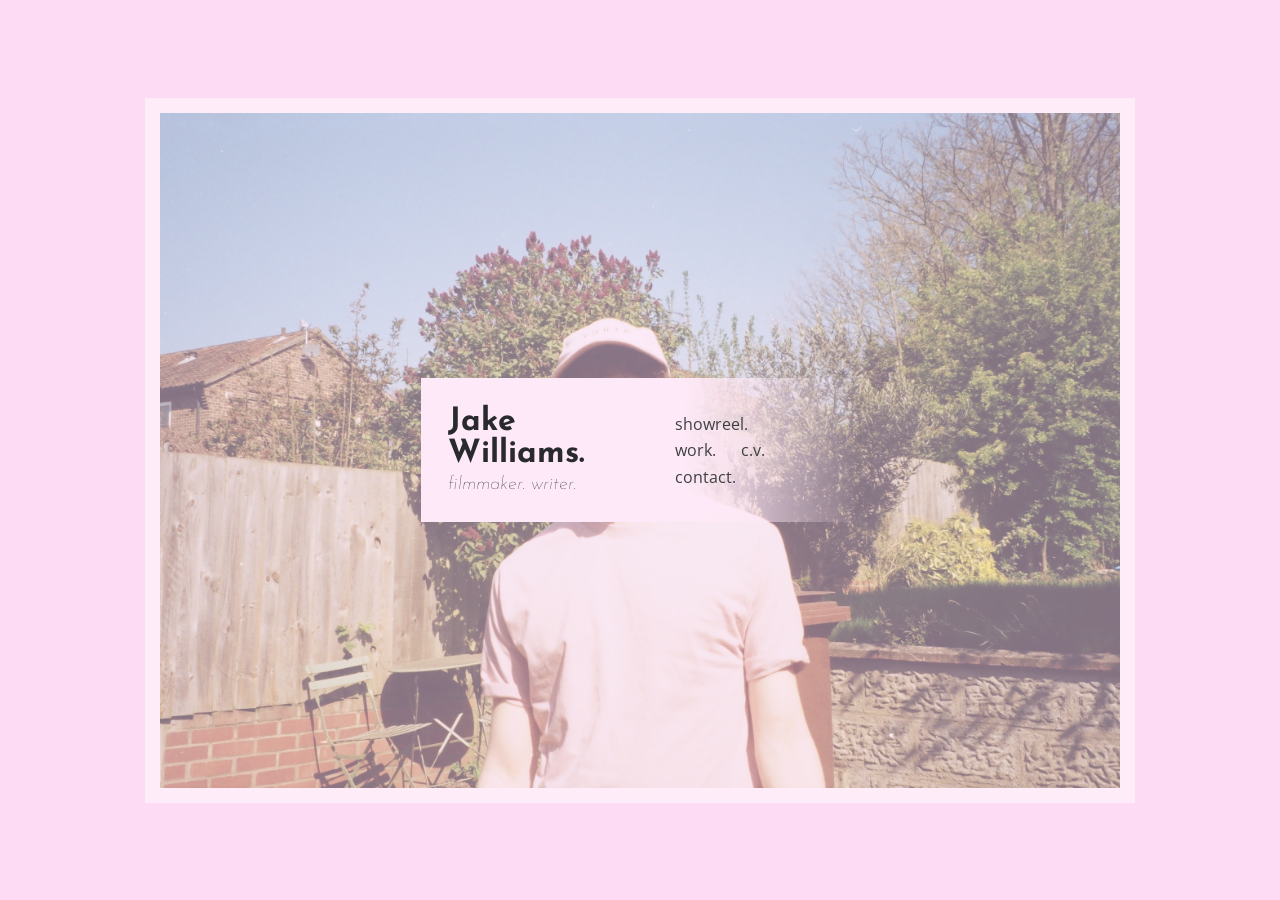
==== index.html @ 7ee310e1 "ye" ====
<!DOCTYPE html>
<html>
    <head>
        <meta charset="UTF-8">
        <meta name="viewport" content="width=device-width,initial-scale=1,maximum-scale=1,user-scalable=no">
		<meta http-equiv="X-UA-Compatible" content="IE=edge,chrome=1">
		<meta name="HandheldFriendly" content="true">
        
        <title>Jake Williams</title>

        <link rel="stylesheet" type="text/css" href="https://fonts.googleapis.com/css?family=Bebas+Neue|Josefin+Sans:400,700|Open+Sans:400,700&display=swap" />
        <link rel="stylesheet" type="text/css" href="main.css" />

        <link rel="icon" href="../img/favicon.ico" type="image/x-icon" />
        <link rel="shortcut icon" href="../img/favicon.ico" type="image/x-icon" />

		<script src="https://ajax.googleapis.com/ajax/libs/jquery/3.4.1/jquery.min.js"></script>
    </head>
    <body>
        <main class="home">
            <div id="outer"></div>
            <div id="inner">
                <div>
                    <h1>Jake Williams.</h1>
                    <h3>filmmaker. writer.</h3>
                </div>
                <div>
                    <nav>
                        <ul>
                            <li><a href="showreel/">showreel.</a></li>
                            <li><a href="work/">work.</a></li>
                            <br />
                            <li><a href="cv/">c.v.</a></li>
                            <li><a href="contact/">contact.</a></li>
                        </ul>
                    </nav>
                </div>
            </div>
        </main>
        <script>
			document.body.className += ' fade-out';
			$(function() {
                $('body').removeClass('fade-out');
                var max = 20;
                var num = Math.floor(Math.random() * max) + 1;
                $('#outer').css('background-image', 'url(img/bg/' + num + '.jpg');
			});
		</script>
    </body>
</html>
---- main.css ----
* {
    padding: 0;
    margin: 0;
}

html, body {
    width: 100%;
    height: 100%;
    font-family: 'Open Sans', sans-serif;
    opacity: 1;
    transition: all 1s ease-in-out;
    background-color: #fedbf4;
}
  
body.fade-out {
    opacity: 0;
    transition: all 1s ease-in-out;
}

h1, h2, h3, h4, h5, h6 {
    font-family: 'Josefin Sans', sans-serif;
    color: #292a2d;
}

a {
    text-decoration: none;
    color: #3e3f42;
    transition: all 1s ease-in-out;
}

a {
    position: relative;
}

a:before, a.active:before {
    content: "";
    position: absolute;
    width: 100%;
    height: 2px;
    bottom: 0;
    left: 0;
    background-color: #000;
    visibility: hidden;
    -webkit-transform: scaleX(0);
    transform: scaleX(0);
    -webkit-transition: all 0.3s ease-in-out 0s;
    transition: all 0.3s ease-in-out 0s;
}

a:hover:before, a.active:before {
    visibility: visible;
    -webkit-transform: scaleX(1);
    transform: scaleX(1);
}

header.nav {
	display: flex;
	-webkit-display:  flex;
	justify-content: space-between;
	align-items: center;
	flex-direction: row;
	position: fixed;
	height: 10vh;
	width: 100vw;
	color: #292a2d;
    z-index: 9999;
    top: 0;
}

header.nav h1 {
	padding-left: 4vh;
	font-size: 2em;
    font-style: italic;
    color: #292a2d;
    transition: all 1s ease-in-out;
}

header nav ul {
    padding-right: 4vw;
}

nav ul {
    list-style: none;
}

nav ul li {
	float: left;
    font-size: 1em;
    padding: 0.25vh 1vw;
}

main {
    width: 100%;
    height: 100%;
    max-width: 100%;
    max-height: 100%;
    background-color: #fedbf4;
    display: flex;
	-webkit-display: flex;
    justify-content: center;
    align-items: center;
    flex-direction: column;
}

main.home #outer {
    display: flex;
	-webkit-display: flex;
    justify-content: center;
    align-items: center;
    background-image: url(img/bg/1.jpg);
    background-position: center;
    background-repeat: no-repeat;
    background-size: cover;
    height: 75vh;
    width: 75vw;
    opacity: 0.5;
    border: 15px solid white;
    transition: all 0.25s ease-in-out;
}

main.home #inner {
    height: 10vh;
    width: 30vw;
    padding: 3vh 3vh;
    display: flex;
	-webkit-display: flex;
    justify-content: center;
    align-items: center;
    opacity: 1;
    position: absolute;
    background: rgb(254,233,248);
    background: -moz-linear-gradient(90deg, rgba(254,233,248,1) 0%, rgba(254,233,248,1) 60%, rgba(254,233,248,0) 100%);
    background: -webkit-linear-gradient(90deg, rgba(254,233,248,1) 0%, rgba(254,233,248,1) 60%, rgba(254,233,248,0) 100%);
    background: linear-gradient(90deg, rgba(254,233,248,1) 0%, rgba(254,233,248,1) 60%, rgba(254,233,248,0) 100%);
    filter: progid:DXImageTransform.Microsoft.gradient(startColorstr="#fee9f8",endColorstr="#fee9f8",GradientType=1);
}

main.home #inner div {
    padding: 0 2vw 0 0;
}

main.home #inner h3 {
    padding-top: 3%;
    font-weight: 100;
    font-style: italic; 
}

.embed-container {
    position: relative;
    padding-bottom: 56.25%;
    height: 0vh;
    overflow: hidden;
    max-width: 100%;
    width: 75vw;
}

.projects {
    display: flex;
    display: -webkit-flex;
    flex-direction: row;
    -webkit-flex-direction: row;
    flex-wrap: wrap;
    -webkit-flex-wrap: wrap;
    justify-content: center;
    -webkit-justify-content: center;
    align-content: space-around;
    -webkit-align-content: space-around;
    max-width: 100%;
    margin: 0 auto;
    padding: 5% 0;
}

.projects .item {
    background-size: cover;
    background-position: center center;
    min-height: 400px;
    min-width: 400px;
    transition: all 0.3s ease-in-out;
    -webkit-transition: all 0.3s ease-in-out;
    -moz-transition: all 0.3s ease-in-out;
    -o-transition: all 0.3s ease-in-out;
}

.projects .item:hover {
    -webkit-box-shadow: 0px 15px 30px 10px rgba(0,0,0,0.75);
    -moz-box-shadow: 0px 15px 30px 10px rgba(0,0,0,0.75);
    -o-box-shadow: 0px 15px 30px 10px rgba(0,0,0,0.75);
    box-shadow: 0px 15px 30px 10px rgba(0,0,0,0.75);
    transition: all 0.3s ease-in-out;
    -webkit-transition: all 0.3s ease-in-out;
    -moz-transition: all 0.3s ease-in-out;
    -o-transition: all 0.3s ease-in-out;
}

.projects a {
    text-decoration: none;
    color: inherit;
    align-self: center;
    text-align: center;
}

.item-info {
    background: rgba(0,0,0,0.6);
    display: flex;
    display: -webkit-flex;
    flex-direction: column;
    -webkit-flex-direction: column;
    flex-wrap: wrap;
    -webkit-flex-wrap: wrap;
    justify-content: center;
    -webkit-justify-content: center;
    align-items: center;
    -webkit-align-items: center;
    min-width: 50%;
    min-height: 400px;
}

.item-info h2 {
    font-weight: 900;
    color: #ffffff;
}

.item-info span {
    color: #cfcfcf;
    font-style: italic;
    font-size: 0.9em;
    padding-top: 5px;
}

.embed-container iframe, .embed-container object, .embed-container embed {
    position: absolute;
    top: 0;
    left: 0;
    width: 100%;
    height: 100%;
}

main.contact {
    display: flex;
    -webkit-display: flex;
    justify-content: space-around;
    align-items: center;
    flex-direction: row;
    flex-wrap: wrap;
}
  
main.contact div {
    margin: 10vh 0;
}
  
main.contact h1 {
    font-size: 4em;
}
  
main.contact div span {
    font-size: 1.5em;
    color: #3e3f42;
}

@media only screen and (max-width: 1000px) {
    .nav nav {
        margin: 0 auto 0 auto;
    }

    .nav nav ul {
        padding: 0;
    }

    .no-mobile {
        display: none;
    }

    main.contact {
        align-content: center;
    }

    main.contact h1 {
        font-size: 3em;
    }

    main.contact div {
        margin: 0;
    }
}

@media only screen and (max-width: 1200px) {
    .films {
        margin-top: 10vh;
    }
}

@media only screen and (max-width: 800px) {
    main.home #outer {
        height: 90vh;
        width: 80vw;
    }
    
    main.home #inner {
        width: 100%;
        background: rgb(254,233,248);
    }
    
    header.nav h1 {
        font-size: 1.5em;
    }

    .films {
        margin-top: 60vh;
    }
}
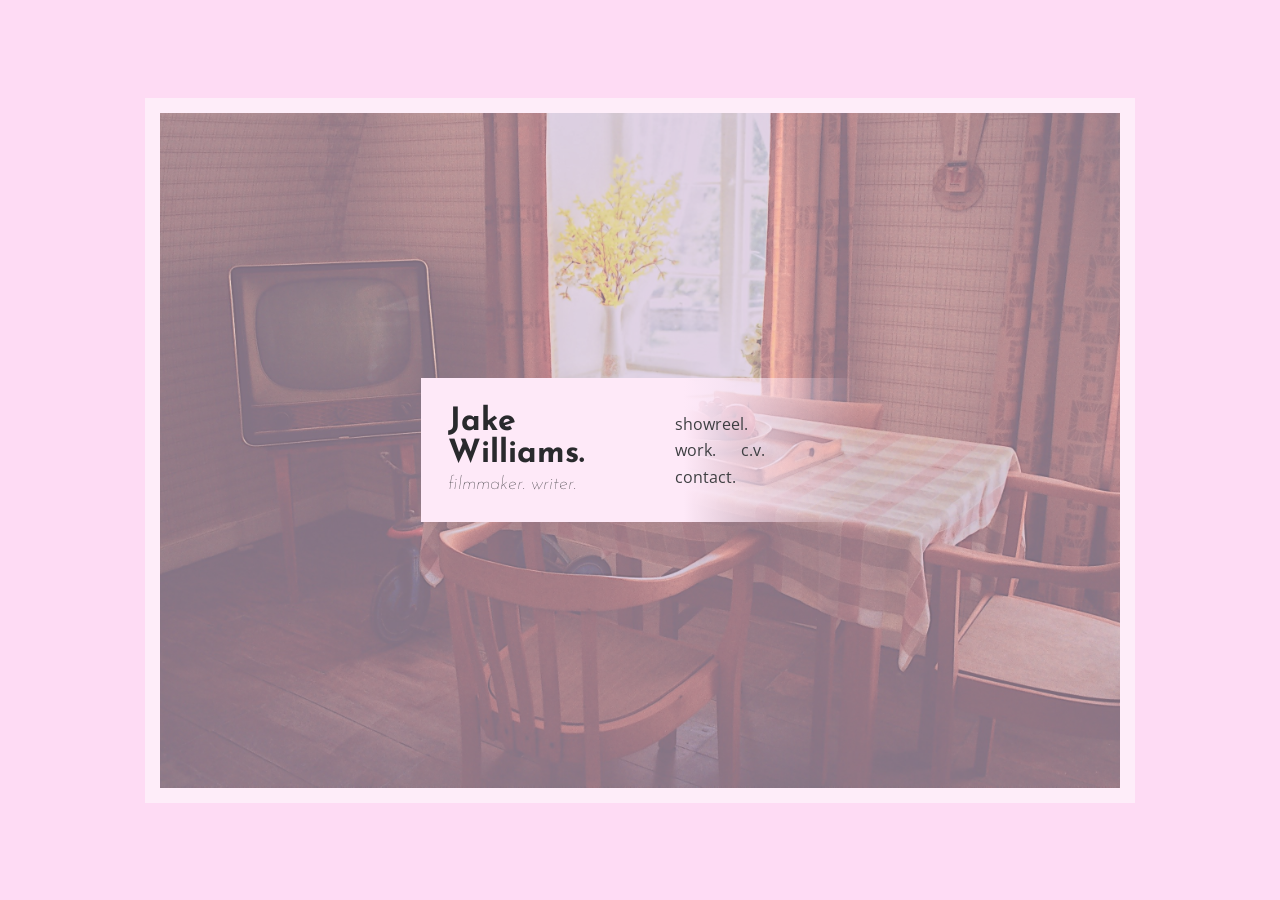
==== commit f1f3c680: "no more bebas" ====
--- a/index.html
+++ b/index.html
@@ -8,7 +8,7 @@
         
         <title>Jake Williams</title>
 
-        <link rel="stylesheet" type="text/css" href="https://fonts.googleapis.com/css?family=Bebas+Neue|Josefin+Sans:400,700|Open+Sans:400,700&display=swap" />
+        <link rel="stylesheet" type="text/css" href="https://fonts.googleapis.com/css?family=Josefin+Sans:400,700|Open+Sans:400,700&display=swap" />
         <link rel="stylesheet" type="text/css" href="main.css" />
 
         <link rel="icon" href="../img/favicon.ico" type="image/x-icon" />
--- a/main.css
+++ b/main.css
@@ -107,7 +107,6 @@
 	-webkit-display: flex;
     justify-content: center;
     align-items: center;
-    background-image: url(img/bg/1.jpg);
     background-position: center;
     background-repeat: no-repeat;
     background-size: cover;
@@ -115,7 +114,6 @@
     width: 75vw;
     opacity: 0.5;
     border: 15px solid white;
-    transition: all 0.25s ease-in-out;
 }
 
 main.home #inner {
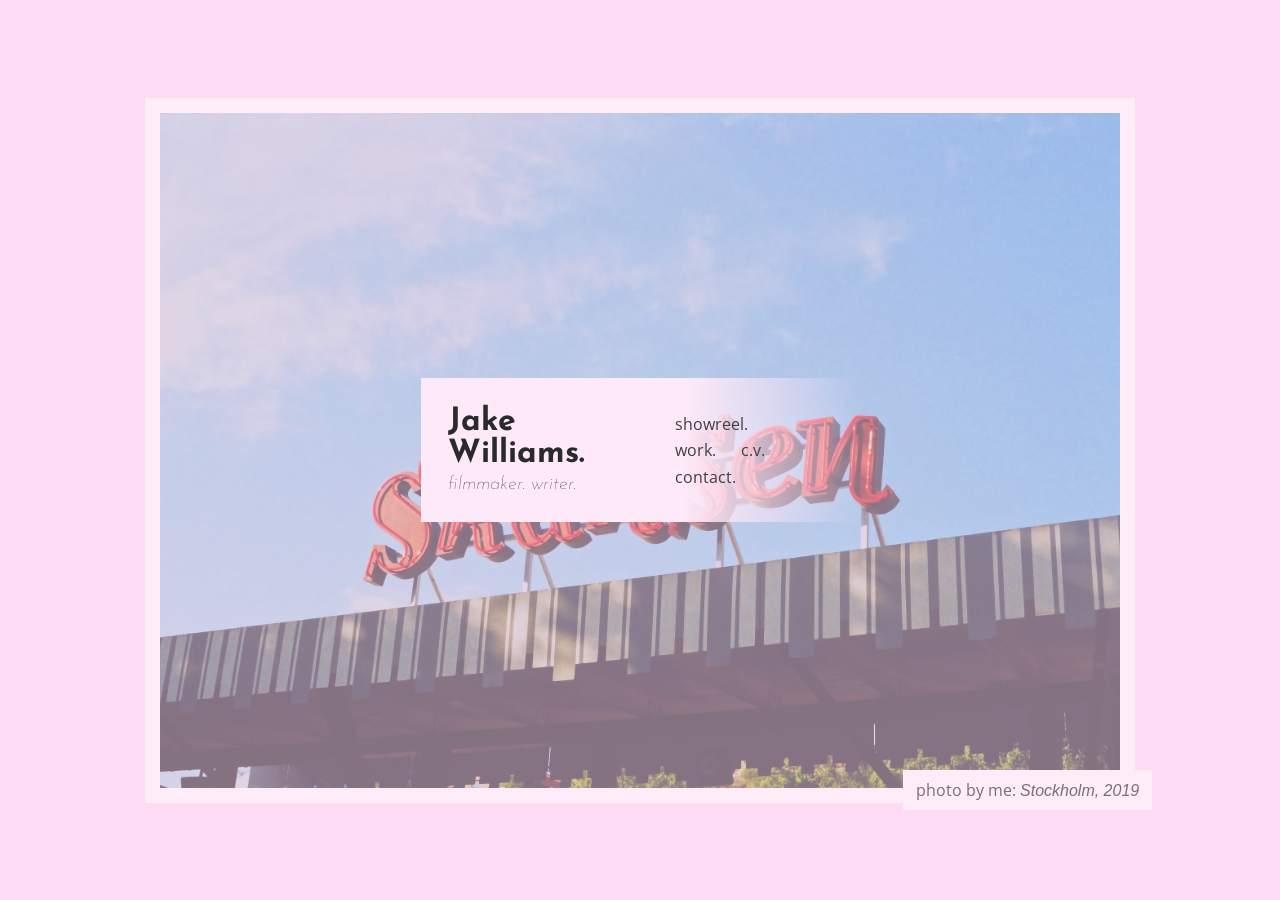
==== commit efd1f7f7: "more pics, and now captions" ====
--- a/index.html
+++ b/index.html
@@ -18,7 +18,9 @@
     </head>
     <body>
         <main class="home">
-            <div id="outer"></div>
+            <div id="outer">
+                <p class="caption">photo by me: <span class="name"></span></p>
+            </div>
             <div id="inner">
                 <div>
                     <h1>Jake Williams.</h1>
@@ -41,9 +43,88 @@
 			document.body.className += ' fade-out';
 			$(function() {
                 $('body').removeClass('fade-out');
-                var max = 20;
+                var max = 24;
                 var num = Math.floor(Math.random() * max) + 1;
                 $('#outer').css('background-image', 'url(img/bg/' + num + '.jpg');
+                var title;
+                switch(num) {
+                    case 1:
+                        title = 'Germany, 2019';
+                        break;
+                    case 2:
+                        title = 'Dead in Yellow, 2019';
+                        break;
+                    case 3:
+                        title = 'Myself, 2019';
+                        break;
+                    case 4:
+                        title = 'Myself, 2018';
+                        break;
+                    case 5:
+                        title = '\'We Are Your Children\', 2019';
+                        break;
+                    case 6:
+                        title = '\'fagot\', 2018';
+                        break;
+                    case 7:
+                        title = '\'fagot\', 2018';
+                        break;
+                    case 8:
+                        title = '\'fagot\', 2018';
+                        break;
+                    case 9:
+                        title = '\'fagot\', 2018';
+                        break;
+                    case 10:
+                        title = 'Germany, 2019';
+                        break;
+                    case 11:
+                        title = 'Germany, 2019';
+                        break;
+                    case 12:
+                        title = 'Germany, 2019';
+                        break;
+                    case 13:
+                        title = 'Stockholm, 2019';
+                        break;
+                    case 14:
+                        title = 'Germany, 2019';
+                        break;
+                    case 15:
+                        title = 'Stockholm, 2019';
+                        break;
+                    case 16:
+                        title = '\'fagot\', 2018';
+                        break;
+                    case 17:
+                        title = 'Berlin, 2019';
+                        break;
+                    case 18:
+                        title = 'Eibsee, 2019';
+                        break;
+                    case 19:
+                        title = 'Germany, 2019';
+                        break;
+                    case 20:
+                        title = 'my sister, 2018';
+                        break;
+                    case 21:
+                        title = '\'We Are Your Children\', 2019';
+                        break;
+                    case 22:
+                        title = '\'We Are Your Children\', 2019';
+                        break;
+                    case 23:
+                        title = '\'We Are Your Children\', 2019';
+                        break;
+                    case 24:
+                        title = '\'We Are Your Children\', 2019';
+                        break;
+                    default:
+                        title = '2020';
+                        break;
+                }
+                $('.name').text(title);
 			});
 		</script>
     </body>
--- a/main.css
+++ b/main.css
@@ -116,6 +116,18 @@
     border: 15px solid white;
 }
 
+main.home #outer .caption {
+    bottom: 10vh;
+    right: 10vw;
+    background: white;
+    position: absolute;
+    padding: 1vh 1vw;
+}
+
+main.home #outer .name {
+    font-style: italic;
+}
+
 main.home #inner {
     height: 10vh;
     width: 30vw;
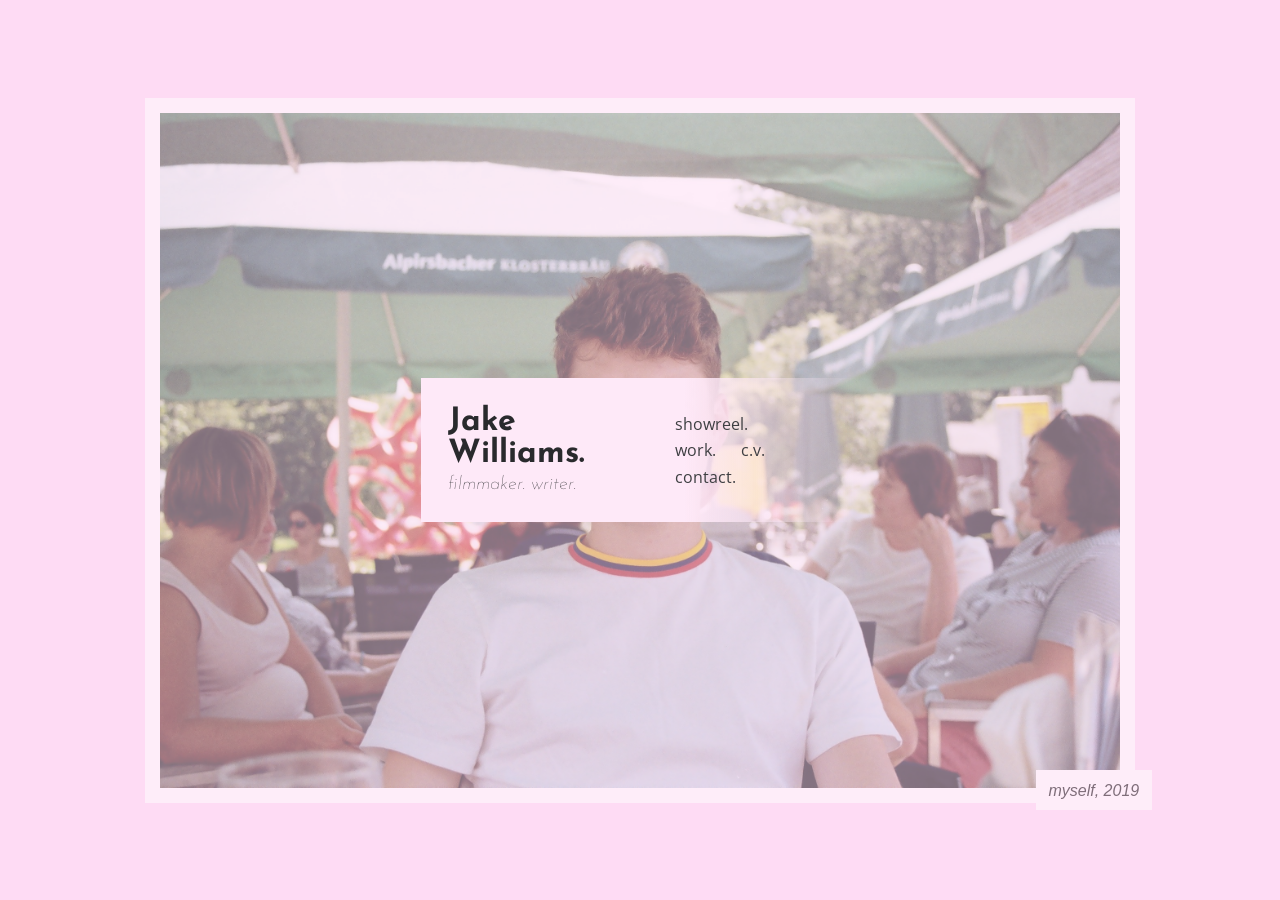
==== commit bfeb0fac: "new 5.jpg and new caption" ====
--- a/index.html
+++ b/index.html
@@ -19,7 +19,7 @@
     <body>
         <main class="home">
             <div id="outer">
-                <p class="caption">photo by me: <span class="name"></span></p>
+                <p class="caption"><span class="name"></span></p>
             </div>
             <div id="inner">
                 <div>
@@ -52,13 +52,13 @@
                         title = 'Germany, 2019';
                         break;
                     case 2:
-                        title = 'Dead in Yellow, 2019';
+                        title = '\'Dead in Yellow\', 2019';
                         break;
                     case 3:
-                        title = 'Myself, 2019';
+                        title = 'myself, 2019';
                         break;
                     case 4:
-                        title = 'Myself, 2018';
+                        title = 'myself, 2018';
                         break;
                     case 5:
                         title = '\'We Are Your Children\', 2019';
--- a/main.css
+++ b/main.css
@@ -114,6 +114,7 @@
     width: 75vw;
     opacity: 0.5;
     border: 15px solid white;
+    background-color: white;
 }
 
 main.home #outer .caption {
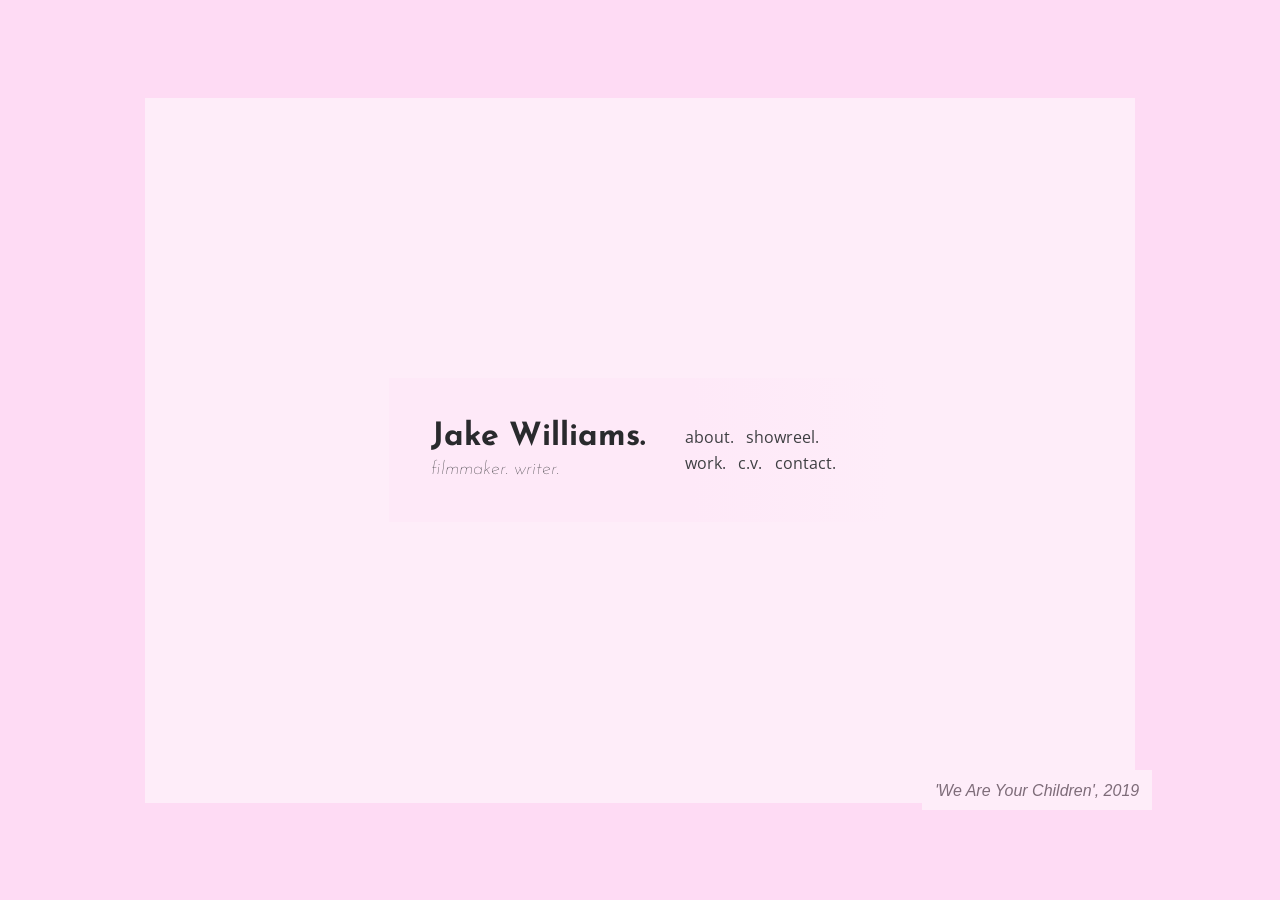
==== commit bde14301: "adding an about page" ====
--- a/index.html
+++ b/index.html
@@ -26,12 +26,13 @@
                     <h1>Jake Williams.</h1>
                     <h3>filmmaker. writer.</h3>
                 </div>
-                <div>
+                <div id="nav-container">
                     <nav>
                         <ul>
+                            <li><a href="about/">about.</a></li>
                             <li><a href="showreel/">showreel.</a></li>
+                            <br />
                             <li><a href="work/">work.</a></li>
-                            <br />
                             <li><a href="cv/">c.v.</a></li>
                             <li><a href="contact/">contact.</a></li>
                         </ul>
--- a/main.css
+++ b/main.css
@@ -89,6 +89,10 @@
     padding: 0.25vh 1vw;
 }
 
+nav ul > li {
+    padding-left: 0;
+}
+
 main {
     width: 100%;
     height: 100%;
@@ -131,7 +135,7 @@
 
 main.home #inner {
     height: 10vh;
-    width: 30vw;
+    width: 35vw;
     padding: 3vh 3vh;
     display: flex;
 	-webkit-display: flex;
@@ -146,8 +150,8 @@
     filter: progid:DXImageTransform.Microsoft.gradient(startColorstr="#fee9f8",endColorstr="#fee9f8",GradientType=1);
 }
 
-main.home #inner div {
-    padding: 0 2vw 0 0;
+main.home #inner div#nav-container {
+    padding: 0 0 0 3vw;
 }
 
 main.home #inner h3 {
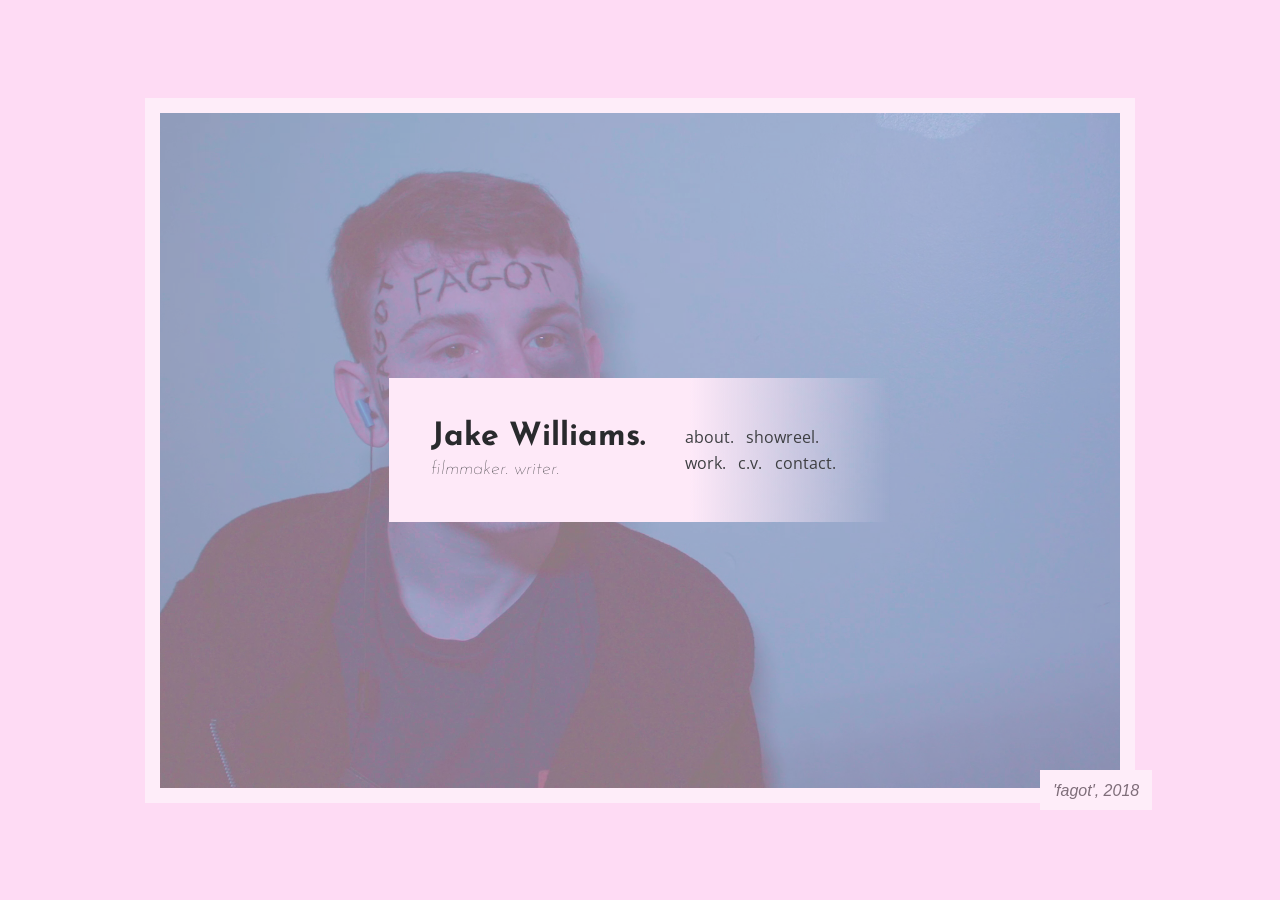
==== commit 73fa5dc2: "class warfare has begun" ====
--- a/index.html
+++ b/index.html
@@ -17,7 +17,7 @@
 		<script src="https://ajax.googleapis.com/ajax/libs/jquery/3.4.1/jquery.min.js"></script>
     </head>
     <body>
-        <main class="home">
+        <main id="home">
             <div id="outer">
                 <p class="caption"><span class="name"></span></p>
             </div>
--- a/main.css
+++ b/main.css
@@ -106,7 +106,7 @@
     flex-direction: column;
 }
 
-main.home #outer {
+#home #outer {
     display: flex;
 	-webkit-display: flex;
     justify-content: center;
@@ -121,7 +121,7 @@
     background-color: white;
 }
 
-main.home #outer .caption {
+#home #outer .caption {
     bottom: 10vh;
     right: 10vw;
     background: white;
@@ -129,11 +129,11 @@
     padding: 1vh 1vw;
 }
 
-main.home #outer .name {
+#home #outer .name {
     font-style: italic;
 }
 
-main.home #inner {
+#home #inner {
     height: 10vh;
     width: 35vw;
     padding: 3vh 3vh;
@@ -150,14 +150,18 @@
     filter: progid:DXImageTransform.Microsoft.gradient(startColorstr="#fee9f8",endColorstr="#fee9f8",GradientType=1);
 }
 
-main.home #inner div#nav-container {
+#home #inner div#nav-container {
     padding: 0 0 0 3vw;
 }
 
-main.home #inner h3 {
+#home #inner h3 {
     padding-top: 3%;
     font-weight: 100;
     font-style: italic; 
+}
+
+#about {
+    
 }
 
 .embed-container {
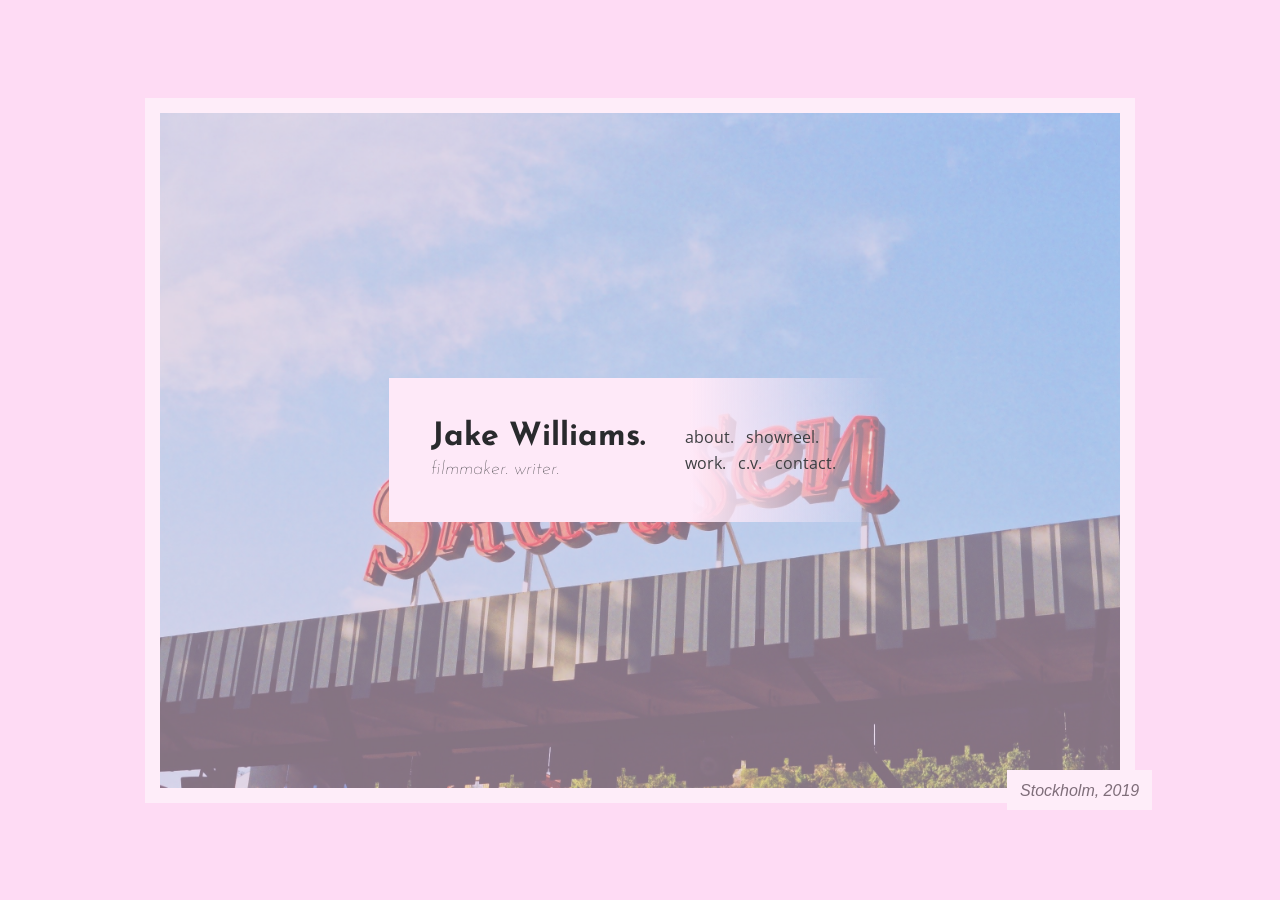
==== commit a7258dd9: "new favicon" ====
--- a/index.html
+++ b/index.html
@@ -11,8 +11,8 @@
         <link rel="stylesheet" type="text/css" href="https://fonts.googleapis.com/css?family=Josefin+Sans:400,700|Open+Sans:400,700&display=swap" />
         <link rel="stylesheet" type="text/css" href="main.css" />
 
-        <link rel="icon" href="../img/favicon.ico" type="image/x-icon" />
-        <link rel="shortcut icon" href="../img/favicon.ico" type="image/x-icon" />
+        <link rel="icon" href="img/favicon.ico" type="image/x-icon" />
+        <link rel="shortcut icon" href="img/favicon.ico" type="image/x-icon" />
 
 		<script src="https://ajax.googleapis.com/ajax/libs/jquery/3.4.1/jquery.min.js"></script>
     </head>
--- a/main.css
+++ b/main.css
@@ -161,7 +161,75 @@
 }
 
 #about {
-    
+    display: flex;
+	-webkit-display: flex;
+    justify-content: center;
+    align-items: center;
+    flex-direction: row;
+    flex-wrap: wrap;
+    width: 100%;
+}
+
+.left, .right {
+    display: flex;
+    flex-direction: column;
+    align-items: center;
+    flex-basis: 100%;
+    flex: 1;
+}
+
+#me {
+    height: 50vh;
+    width: 50vh;
+    border-radius: 50%;
+    background-image: url('img/me/1.jpg');
+    background-position: center;
+    background-repeat: no-repeat;
+    background-size: cover;
+}
+
+.right p {
+    padding: 0 5vw;
+}
+
+.favs {
+    padding-top: 5vh;
+}
+
+.favs .flex-wrapper {
+    display: flex;
+	-webkit-display:  flex;
+	justify-content: space-around;
+    align-items: center;
+    flex-direction: row;
+    padding: 1vh 0;
+    width: 100%;
+}
+
+.fav-film {
+    display: flex;
+	-webkit-display:  flex;
+	justify-content: flex-start;
+    align-items: center;
+    flex-direction: column;
+    width: 25%;
+    padding: 0 1vw 0 0;
+}
+
+.favs .fav-film img {
+    width: 100%;
+    height: auto;
+}
+
+#cv {
+    display: flex;
+	-webkit-display: flex;
+    justify-content: flex-start;
+    align-items: flex-start;
+    flex-direction: row;
+    flex-wrap: wrap;
+    width: 100%;
+    margin-top: 10vh;
 }
 
 .embed-container {
@@ -254,7 +322,7 @@
     height: 100%;
 }
 
-main.contact {
+#contact {
     display: flex;
     -webkit-display: flex;
     justify-content: space-around;
@@ -263,15 +331,15 @@
     flex-wrap: wrap;
 }
   
-main.contact div {
+#contact div {
     margin: 10vh 0;
 }
   
-main.contact h1 {
+#contact h1 {
     font-size: 4em;
 }
   
-main.contact div span {
+#contact div span {
     font-size: 1.5em;
     color: #3e3f42;
 }
@@ -289,15 +357,15 @@
         display: none;
     }
 
-    main.contact {
+    #contact {
         align-content: center;
     }
 
-    main.contact h1 {
+    #contact h1 {
         font-size: 3em;
     }
 
-    main.contact div {
+    #contact div {
         margin: 0;
     }
 }
@@ -309,12 +377,12 @@
 }
 
 @media only screen and (max-width: 800px) {
-    main.home #outer {
+    #home #outer {
         height: 90vh;
         width: 80vw;
     }
     
-    main.home #inner {
+    #home #inner {
         width: 100%;
         background: rgb(254,233,248);
     }
@@ -326,4 +394,8 @@
     .films {
         margin-top: 60vh;
     }
+
+    .left, .right {
+        padding: 5vh 5vw;
+    }
 }
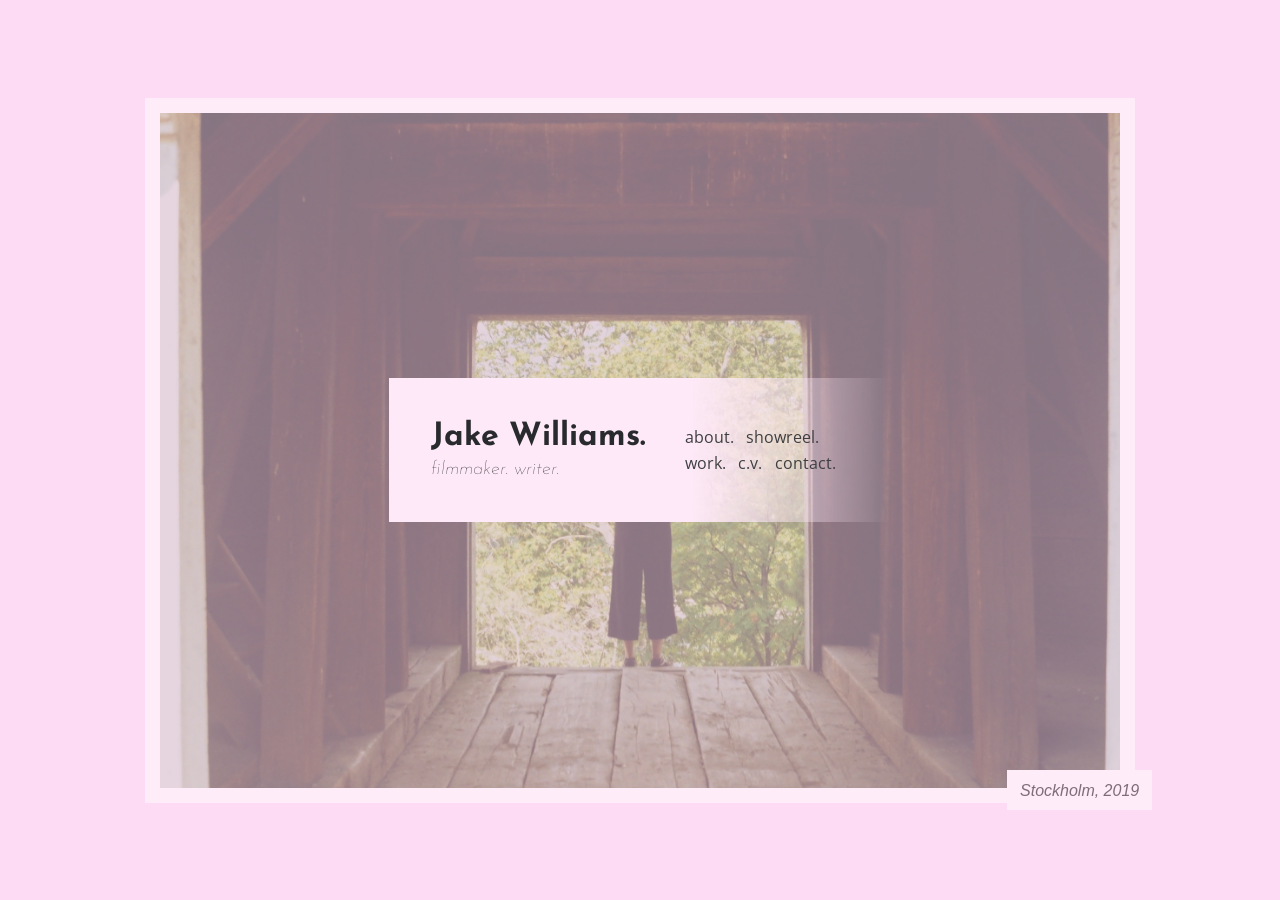
==== commit c277211e: "responsive" ====
--- a/index.html
+++ b/index.html
@@ -107,7 +107,7 @@
                         title = 'Germany, 2019';
                         break;
                     case 20:
-                        title = 'my sister, 2018';
+                        title = 'sister, 2018';
                         break;
                     case 21:
                         title = '\'We Are Your Children\', 2019';
@@ -122,7 +122,7 @@
                         title = '\'We Are Your Children\', 2019';
                         break;
                     default:
-                        title = '2020';
+                        title = 'photo taken by me';
                         break;
                 }
                 $('.name').text(title);
--- a/main.css
+++ b/main.css
@@ -1,3 +1,5 @@
+@import url(media.css);
+
 * {
     padding: 0;
     margin: 0;
@@ -79,6 +81,12 @@
     padding-right: 4vw;
 }
 
+header.nav .logo img {
+    display: none;
+    width: 15vw;
+    margin: 0 5vw 1vh 5vw;
+}
+
 nav ul {
     list-style: none;
 }
@@ -99,6 +107,9 @@
     max-width: 100%;
     max-height: 100%;
     background-color: #fedbf4;
+}
+
+main:not(.no-flex) {
     display: flex;
 	-webkit-display: flex;
     justify-content: center;
@@ -219,17 +230,6 @@
 .favs .fav-film img {
     width: 100%;
     height: auto;
-}
-
-#cv {
-    display: flex;
-	-webkit-display: flex;
-    justify-content: flex-start;
-    align-items: flex-start;
-    flex-direction: row;
-    flex-wrap: wrap;
-    width: 100%;
-    margin-top: 10vh;
 }
 
 .embed-container {
@@ -322,6 +322,65 @@
     height: 100%;
 }
 
+#cv {
+    margin-top: 10vh;
+}
+
+#pdf {
+    margin-left: 5vw;
+    padding: 2vh 1vw;
+    border: 5px solid #292a2d;
+    width: 20vw;
+    text-align: center;
+}
+
+#cv h1 {
+    border-top: 2px solid #292a2d;
+    border-bottom: 2px solid #292a2d;
+    padding: 2vh 0;
+    width: 30vw;
+    text-align: center;
+    margin: 0 auto;
+}
+
+#cv h3, #cv h4 {
+    text-transform: uppercase;
+}
+
+.items {
+    display: flex;
+	-webkit-display: flex;
+    justify-content: center;
+    align-items: flex-start;
+    flex-direction: row;
+    flex-wrap: wrap;
+    padding-top: 5vh;
+    padding-bottom: 5vh;
+}
+
+.cv-item {
+    width: 40vw;
+    min-height: 15vh;
+    padding: 2vh 3vw;
+}
+
+.cv-item * {
+    padding-top: 1vh;
+}
+
+.cv-item p {
+    padding-top: 2vh;
+}
+
+.wronguns .cv-item h3 {
+    padding: 5vh 0 0 0;
+}
+
+.volunteering {
+    padding-top: 5vh;
+    text-align: center;
+}
+
 #contact {
     display: flex;
     -webkit-display: flex;
@@ -344,58 +403,60 @@
     color: #3e3f42;
 }
 
-@media only screen and (max-width: 1000px) {
-    .nav nav {
-        margin: 0 auto 0 auto;
-    }
-
-    .nav nav ul {
-        padding: 0;
-    }
-
-    .no-mobile {
-        display: none;
-    }
-
-    #contact {
-        align-content: center;
-    }
-
-    #contact h1 {
-        font-size: 3em;
-    }
-
-    #contact div {
-        margin: 0;
-    }
-}
-
-@media only screen and (max-width: 1200px) {
-    .films {
-        margin-top: 10vh;
-    }
-}
-
-@media only screen and (max-width: 800px) {
-    #home #outer {
-        height: 90vh;
-        width: 80vw;
-    }
-    
-    #home #inner {
-        width: 100%;
-        background: rgb(254,233,248);
-    }
-    
-    header.nav h1 {
-        font-size: 1.5em;
-    }
-
-    .films {
-        margin-top: 60vh;
-    }
-
-    .left, .right {
-        padding: 5vh 5vw;
+/* ANIMATIONS */
+
+.pulse {
+    animation: pulse 1s ease-out;
+    -webkit-animation: pulse 1s ease-out;
+    animation-iteration-count: 1;
+    -webkit-animation-iteration-count: 1; 
+    opacity: 1;
+}
+
+@keyframes pulse {
+    0% { 
+        transform: scale(1);
+    }
+    50% { 
+        transform: scale(1.3);
+    }
+    100% {
+        transform: scale(1);
+    }
+}
+
+@-webkit-keyframes pulse {
+    0% { 
+        transform: scale(1);
+    }
+    50% { 
+        transform: scale(1.3);
+    }
+    100% {
+        transform: scale(1);
+    }
+}
+
+@-moz-keyframes pulse {
+    0% { 
+        transform: scale(1);
+    }
+    50% { 
+        transform: scale(1.3);
+    }
+    100% {
+        transform: scale(1);
+    }
+}
+
+@-o-keyframes pulse {
+    0% { 
+        transform: scale(1);
+    }
+    50% { 
+        transform: scale(1.3);
+    }
+    100% {
+        transform: scale(1);
     }
 }
